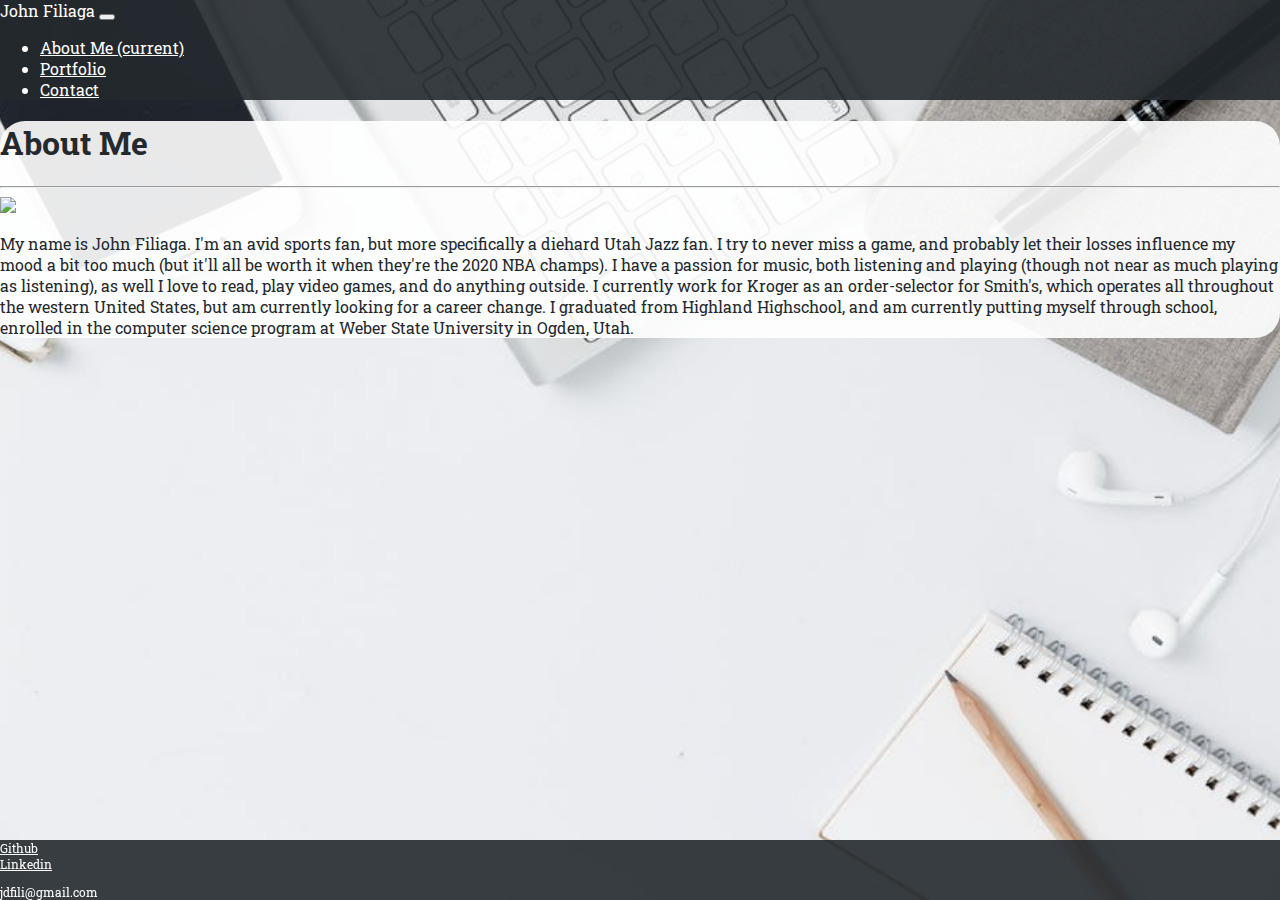
==== index.html @ 5bc5d1ea "added sticky footer" ====
<!DOCTYPE html>
<html lang="en">

<head>
    <meta charset="UTF-8">
    <meta name="viewport" content="width=device-width, initial-scale=1.0">
    <meta http-equiv="X-UA-Compatible" content="ie=edge">
    <title>About Me</title>
    <link rel="stylesheet" href="https://stackpath.bootstrapcdn.com/bootstrap/4.1.3/css/bootstrap.min.css" integrity="sha384-MCw98/SFnGE8fJT3GXwEOngsV7Zt27NXFoaoApmYm81iuXoPkFOJwJ8ERdknLPMO"
        crossorigin="anonymous">
    <link rel="stylesheet" href="https://use.fontawesome.com/releases/v5.6.3/css/all.css" integrity="sha384-UHRtZLI+pbxtHCWp1t77Bi1L4ZtiqrqD80Kn4Z8NTSRyMA2Fd33n5dQ8lWUE00s/"
        crossorigin="anonymous">
    <link rel="stylesheet" href="css/style.css">
    <link href="https://fonts.googleapis.com/css?family=Roboto+Slab" rel="stylesheet">
    <script src="https://code.jquery.com/jquery-3.3.1.slim.min.js" integrity="sha384-q8i/X+965DzO0rT7abK41JStQIAqVgRVzpbzo5smXKp4YfRvH+8abtTE1Pi6jizo"
        crossorigin="anonymous"></script>
    <script src="https://cdnjs.cloudflare.com/ajax/libs/popper.js/1.14.3/umd/popper.min.js" integrity="sha384-ZMP7rVo3mIykV+2+9J3UJ46jBk0WLaUAdn689aCwoqbBJiSnjAK/l8WvCWPIPm49"
        crossorigin="anonymous"></script>
    <script src="https://stackpath.bootstrapcdn.com/bootstrap/4.1.3/js/bootstrap.min.js" integrity="sha384-ChfqqxuZUCnJSK3+MXmPNIyE6ZbWh2IMqE241rYiqJxyMiZ6OW/JmZQ5stwEULTy"
        crossorigin="anonymous"></script>
</head>

<body>
    <div class="page-wrap">
        <nav class="navbar navbar-dark mb-4">
            <a class="navbar-brand" href="#">John Filiaga</a>
            <button class="navbar-toggler" type="button" data-toggle="collapse" data-target="#navbarText" aria-controls="navbarText"
                aria-expanded="false" aria-label="Toggle navigation">
                <span class="navbar-toggler-icon"></span>
            </button>
            <div class="collapse navbar-collapse" id="navbarText">
                <ul class="navbar-nav mr-auto">
                    <li class="nav-item active">
                        <a class="nav-link" href="index.html">About Me <span class="sr-only">(current)</span></a>
                    </li>
                    <li class="nav-item">
                        <a class="nav-link" href="portfolio.html">Portfolio</a>
                    </li>
                    <li class="nav-item">
                        <a class="nav-link" href="contact.html">Contact</a>
                    </li>
                </ul>
            </div>
        </nav>
        <div class="jumbotron m-4">
            <h1>About Me</h1>
            <hr>
            <div class="row">
                <div class="col-md-4">
                    <img id="pic" src="http://placehold.jp/200x200.png">
                </div>
                <p class="text-center col-md-8">
                    My name is John Filiaga. I'm an avid sports fan, but more specifically a diehard Utah Jazz fan. I
                    try
                    to never miss a game, and probably let their losses influence my mood a bit too much (but it'll all
                    be
                    worth it when they're the 2020 NBA champs). I have a passion for music, both listening and playing
                    (though not near as much playing as listening), as well I love to read, play video games, and do
                    anything outside. I currently work
                    for Kroger as an order-selector for Smith's, which operates all throughout the western United
                    States,
                    but am currently
                    looking for a career change. I graduated from Highland Highschool, and am currently putting myself
                    through school, enrolled in the
                    computer science program at Weber State University in Ogden, Utah.
                </p>
            </div>
        </div>
    </div>
    <footer>
        <div class="footer-text text-center">
            <div><i class="fab fa-github mr-2"></i><a href="https://github.com/jdfili">Github</a>
            </div>
            <div><i class="fab fa-linkedin mr-2"></i><a href="https://www.linkedin.com/in/john-filiaga-8a2758171/">Linkedin</a>
            </div>
            <p> <i class="far fa-envelope mr-2"></i>jdfili@gmail.com</p>
        </div>
    </footer>
</body>

</html>
---- css/style.css ----
html, body {
    margin: auto 0;
    background-image: url("../images/pexels-photo-373076.jpeg");
    background-repeat: no-repeat;
    background-position: center center;
    background-size: cover;
    color: rgb(36,41,46);
    font-family: 'Roboto Slab', serif;
    font-size: 16px;
    height: 100%;

}
nav {
    background: rgb(36,41,46,0.9);
    color: white;
}

.jumbotron {
    background: rgb(255, 255, 255, 0.9);
    border-radius: 25px;
    color: rgb(36,41,46);
}
.portfolio-container {
    text-align: center;
}
.card {
    margin: 5px;
}
img {
    height: 200px;
}
.page-wrap {
    min-height: 100%;
    margin-bottom: -5em; 
}
.page-wrap:after {
    content: "";
    display: block;
}
.contact-form {
    background: rgb(255, 255, 255, 0.9);
    border-radius: 25px;
    color: rgb(36,41,46);
}
a {
    color: white;
}
a:hover {
    cursor: pointer;
    text-decoration: none;
}
footer, .page-wrap:after {
    height: 5em; 
  }
footer {
    background: rgb(36,41,46,0.9);
    color: white;
    position: fixed;
    left: 0;
    bottom: 0;
    width: 100%;
    height: 5em;
    font-size: 12px;
}
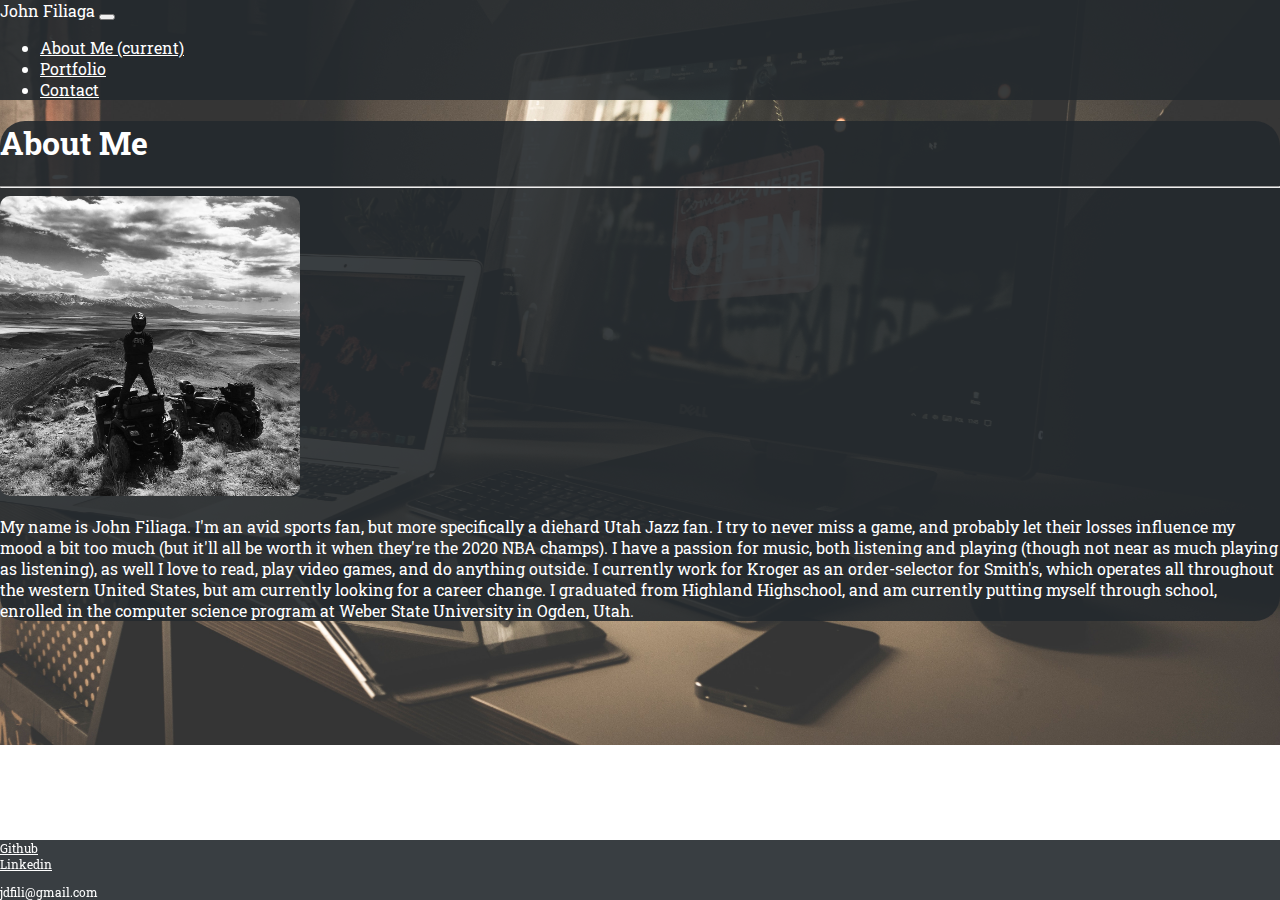
==== commit 5b7804d5: "changed icons and color scheme" ====
--- a/index.html
+++ b/index.html
@@ -23,12 +23,12 @@
 <body>
     <div class="page-wrap">
         <nav class="navbar navbar-dark mb-4">
-            <a class="navbar-brand" href="#">John Filiaga</a>
+            <a class="navbar-brand ml-4" href="#">John Filiaga</a>
             <button class="navbar-toggler" type="button" data-toggle="collapse" data-target="#navbarText" aria-controls="navbarText"
                 aria-expanded="false" aria-label="Toggle navigation">
                 <span class="navbar-toggler-icon"></span>
             </button>
-            <div class="collapse navbar-collapse" id="navbarText">
+            <div class="collapse navbar-collapse ml-4" id="navbarText">
                 <ul class="navbar-nav mr-auto">
                     <li class="nav-item active">
                         <a class="nav-link" href="index.html">About Me <span class="sr-only">(current)</span></a>
@@ -47,9 +47,9 @@
             <hr>
             <div class="row">
                 <div class="col-md-4">
-                    <img id="pic" src="http://placehold.jp/200x200.png">
+                    <img id="pic" style="width:300px; height:300px; border-radius: 10px;" src="images/image.jpg">
                 </div>
-                <p class="text-center col-md-8">
+                <p class="col-md-8">
                     My name is John Filiaga. I'm an avid sports fan, but more specifically a diehard Utah Jazz fan. I
                     try
                     to never miss a game, and probably let their losses influence my mood a bit too much (but it'll all
--- a/css/style.css
+++ b/css/style.css
@@ -1,6 +1,6 @@
-html, body {
+body {
     margin: auto 0;
-    background-image: url("../images/pexels-photo-373076.jpeg");
+    background-image: url("../images/business-computer-connection-450035.jpg");
     background-repeat: no-repeat;
     background-position: center center;
     background-size: cover;
@@ -16,15 +16,21 @@
 }
 
 .jumbotron {
-    background: rgb(255, 255, 255, 0.9);
+    background: rgb(36,41,46,0.9);
     border-radius: 25px;
-    color: rgb(36,41,46);
+    color: white;
+
+}
+
+hr {
+    background: rgba(144, 125, 125, 0.9);
 }
 .portfolio-container {
     text-align: center;
 }
 .card {
     margin: 5px;
+    border: 0px;
 }
 img {
     height: 200px;
@@ -38,9 +44,20 @@
     display: block;
 }
 .contact-form {
-    background: rgb(255, 255, 255, 0.9);
+    background: rgba(144, 125, 125, 0.9);
     border-radius: 25px;
     color: rgb(36,41,46);
+}
+.btn {
+    background: rgb(36,41,46,0.9);
+    color: white;
+}
+.portfolio-btn {
+    background: rgb(36,41,46,0.9);
+    transition: 0.3s;
+}
+.portfolio-btn:hover {
+    transform: scale(1.05, 1.05)
 }
 a {
     color: white;
@@ -48,6 +65,7 @@
 a:hover {
     cursor: pointer;
     text-decoration: none;
+    color: white;
 }
 footer, .page-wrap:after {
     height: 5em; 
@@ -63,3 +81,4 @@
     font-size: 12px;
 }
 
+
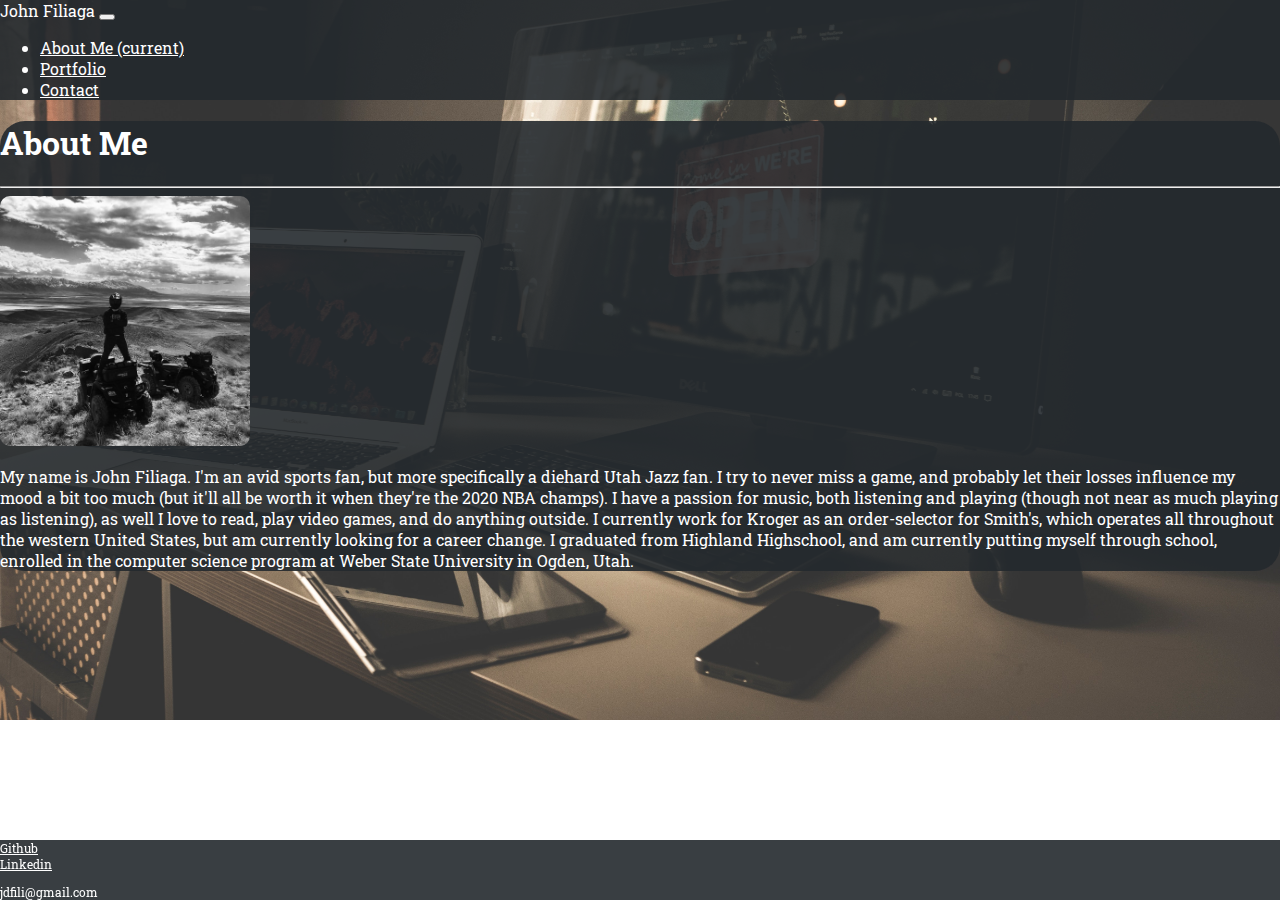
==== commit eeb059b9: "added formspree" ====
--- a/index.html
+++ b/index.html
@@ -46,10 +46,10 @@
             <h1>About Me</h1>
             <hr>
             <div class="row">
-                <div class="col-md-4">
-                    <img id="pic" style="width:300px; height:300px; border-radius: 10px;" src="images/image.jpg">
+                <div class="col-md-3">
+                    <img id="pic" style="width:250px; height:250px; border-radius: 10px;" src="images/image.jpg">
                 </div>
-                <p class="col-md-8">
+                <p class="col-md-9">
                     My name is John Filiaga. I'm an avid sports fan, but more specifically a diehard Utah Jazz fan. I
                     try
                     to never miss a game, and probably let their losses influence my mood a bit too much (but it'll all
--- a/css/style.css
+++ b/css/style.css
@@ -52,12 +52,14 @@
     background: rgb(36,41,46,0.9);
     color: white;
 }
+
 .portfolio-btn {
     background: rgb(36,41,46,0.9);
+    padding-right: 30px;
     transition: 0.3s;
 }
 .portfolio-btn:hover {
-    transform: scale(1.05, 1.05)
+    transform: scale(1.05, 1.05);
 }
 a {
     color: white;
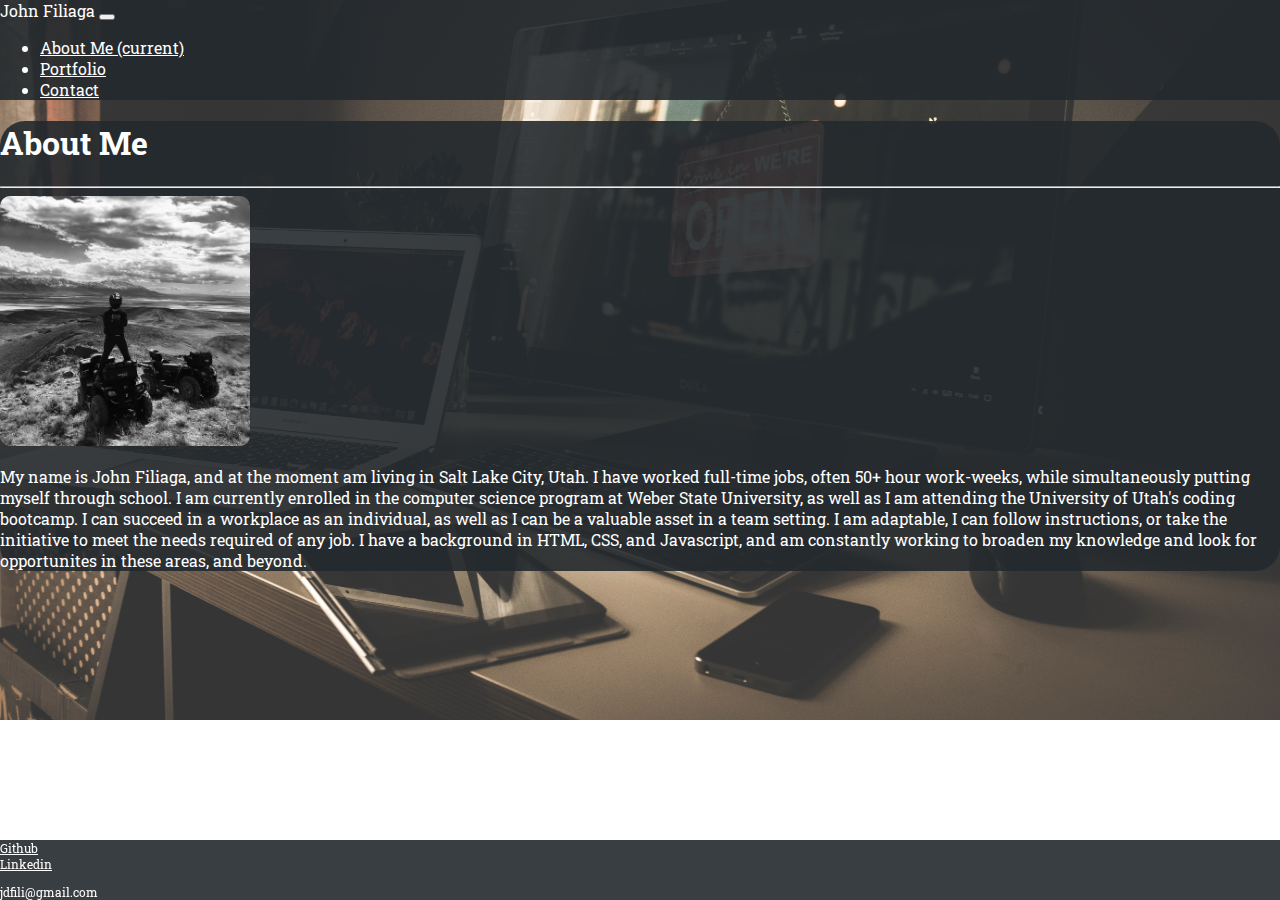
==== commit 998c0057: "changed about me" ====
--- a/index.html
+++ b/index.html
@@ -50,20 +50,14 @@
                     <img id="pic" style="width:250px; height:250px; border-radius: 10px;" src="images/image.jpg">
                 </div>
                 <p class="col-md-9">
-                    My name is John Filiaga. I'm an avid sports fan, but more specifically a diehard Utah Jazz fan. I
-                    try
-                    to never miss a game, and probably let their losses influence my mood a bit too much (but it'll all
-                    be
-                    worth it when they're the 2020 NBA champs). I have a passion for music, both listening and playing
-                    (though not near as much playing as listening), as well I love to read, play video games, and do
-                    anything outside. I currently work
-                    for Kroger as an order-selector for Smith's, which operates all throughout the western United
-                    States,
-                    but am currently
-                    looking for a career change. I graduated from Highland Highschool, and am currently putting myself
-                    through school, enrolled in the
-                    computer science program at Weber State University in Ogden, Utah.
-                </p>
+                    My name is John Filiaga, and at the moment am living in Salt Lake City, Utah. I have worked full-time jobs, often 50+ hour
+                    work-weeks, while simultaneously putting myself through school. I am currently enrolled in the
+                    computer science program at Weber State University, as well as I am attending the University of
+                    Utah's coding bootcamp. I can succeed in a workplace as an
+                    individual, as well as I can be a valuable asset in a team setting. I am adaptable, I can follow
+                    instructions, or take the initiative to meet the needs required of any job. I have a background in
+                    HTML, CSS, and Javascript, and am constantly working to broaden my knowledge and look for opportunites in these areas, and
+                    beyond.
             </div>
         </div>
     </div>
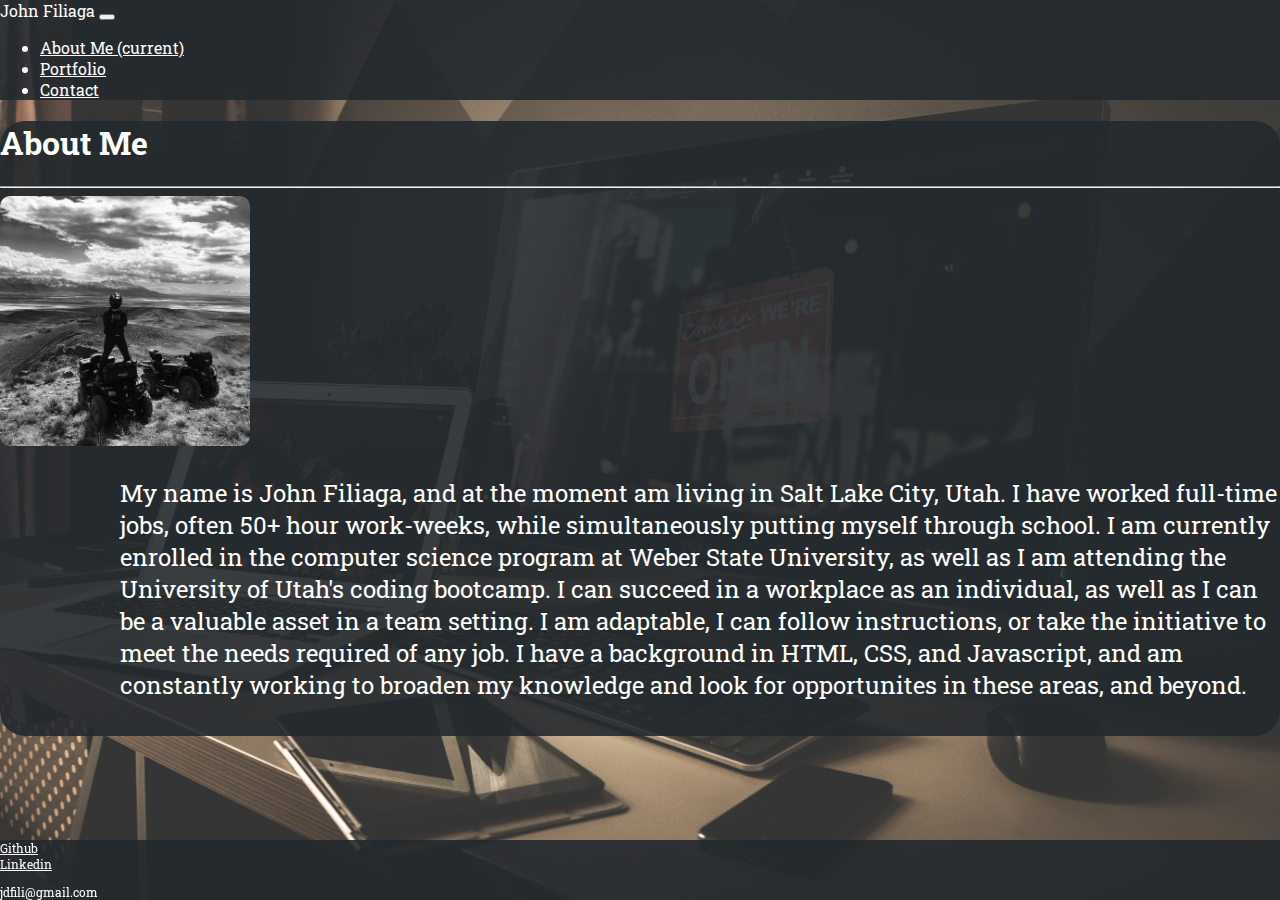
==== commit 82410eb7: "media queries, add links to images in portfolio" ====
--- a/index.html
+++ b/index.html
@@ -45,19 +45,24 @@
         <div class="jumbotron m-4">
             <h1>About Me</h1>
             <hr>
-            <div class="row">
+            <div class="row about">
                 <div class="col-md-3">
-                    <img id="pic" style="width:250px; height:250px; border-radius: 10px;" src="images/image.jpg">
+                    <img id="pic" class="my-pic" src="images/image.jpg">
                 </div>
-                <p class="col-md-9">
-                    My name is John Filiaga, and at the moment am living in Salt Lake City, Utah. I have worked full-time jobs, often 50+ hour
+                <p class="about-text col-md-9">
+                    My name is John Filiaga, and at the moment am living in Salt Lake City, Utah. I have worked
+                    full-time jobs, often 50+ hour
                     work-weeks, while simultaneously putting myself through school. I am currently enrolled in the
                     computer science program at Weber State University, as well as I am attending the University of
                     Utah's coding bootcamp. I can succeed in a workplace as an
-                    individual, as well as I can be a valuable asset in a team setting. I am adaptable, I can follow
-                    instructions, or take the initiative to meet the needs required of any job. I have a background in
-                    HTML, CSS, and Javascript, and am constantly working to broaden my knowledge and look for opportunites in these areas, and
-                    beyond.
+                    individual, as well as I can be a valuable asset in a team setting. I am adaptable, I can
+                    follow
+                    instructions, or take the initiative to meet the needs required of any job. I have a background
+                    in
+                    HTML, CSS, and Javascript, and am constantly working to broaden my knowledge and look for
+                    opportunites in these areas, and
+                    beyond. </p>
+
             </div>
         </div>
     </div>
--- a/css/style.css
+++ b/css/style.css
@@ -25,6 +25,12 @@
 hr {
     background: rgba(144, 125, 125, 0.9);
 }
+
+.my-pic {
+    width:250px; 
+    height:250px; 
+    border-radius: 10px;
+}
 .portfolio-container {
     text-align: center;
 }
@@ -36,8 +42,8 @@
     height: 200px;
 }
 .page-wrap {
-    min-height: 100%;
-    margin-bottom: -5em; 
+    height: 100vh;
+    min-height: 100vh;
 }
 .page-wrap:after {
     content: "";
@@ -82,5 +88,51 @@
     height: 5em;
     font-size: 12px;
 }
+/* Media queries */
+@media only screen and (max-width: 988px) {
+    
+    .jumbotron {
+        background: rgb(30, 34, 37);
+    }
+    footer {
+        background: rgb(30, 34, 37);
+    }
+    nav {
+        background: rgb(30, 34, 37);
+    }
+    .btn {
+        background: rgb(30, 34, 37);
+    }
+    .page-wrap {
+        height: 100%;
+    }
+   .about{
+       position: relative;
+       word-wrap: break-word;
+   }
+   .about-text {
+       padding-left: 7em;
+   }
+   
+}
+@media (min-width: 768px) {
+    .about {
+        height: 60vh;
+        font-size: 1.50em;
+    }
 
-
+    .page-wrap {
+        height: 100%;
+    }
+   
+    .about-text {
+        padding-left: 5em;
+        height: 75%;
+    }
+}
+/* @media screen and (max-width:750px){ 
+    .img {
+        text-align: center;
+    }
+}
+     */
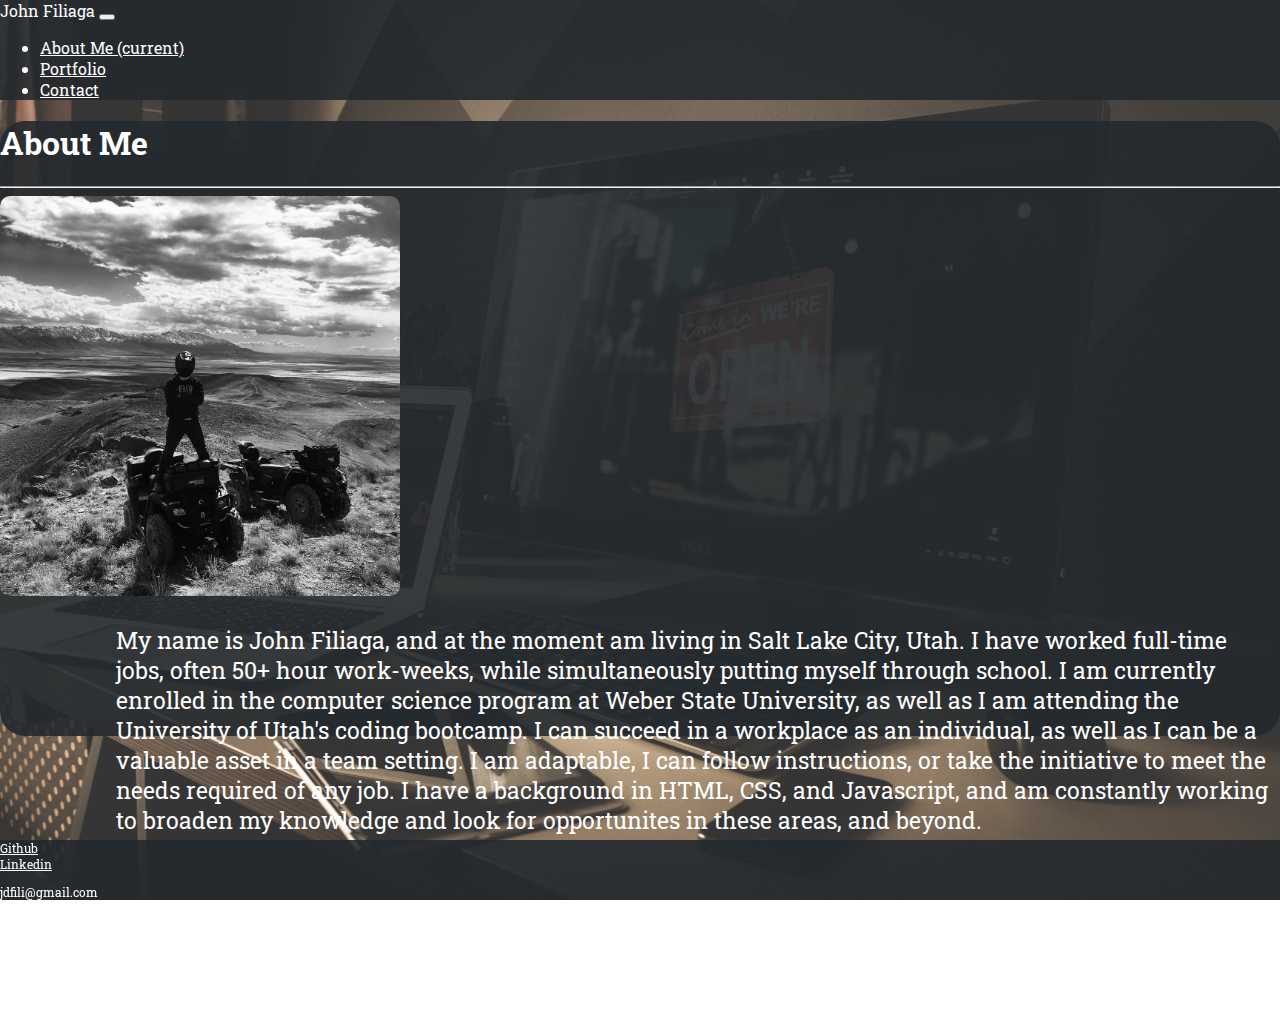
==== commit bc578771: "updated portfolio" ====
--- a/index.html
+++ b/index.html
@@ -43,11 +43,11 @@
             </div>
         </nav>
         <div class="jumbotron m-4">
-            <h1>About Me</h1>
+            <h1 class="about-title">About Me</h1>
             <hr>
             <div class="row about">
-                <div class="col-md-3">
-                    <img id="pic" class="my-pic" src="images/image.jpg">
+                <div class="col-md-3 img-container">
+                    <img id="pic" class="my-pic" src="images/image.jpg" style="width:initial">
                 </div>
                 <p class="about-text col-md-9">
                     My name is John Filiaga, and at the moment am living in Salt Lake City, Utah. I have worked
--- a/css/style.css
+++ b/css/style.css
@@ -89,6 +89,7 @@
     font-size: 12px;
 }
 /* Media queries */
+
 @media only screen and (max-width: 988px) {
     
     .jumbotron {
@@ -118,9 +119,12 @@
 @media (min-width: 768px) {
     .about {
         height: 60vh;
-        font-size: 1.50em;
+        font-size: 1.45em;
     }
-
+    .my-pic{
+        height: 400px;
+        width: 400px;
+    }
     .page-wrap {
         height: 100%;
     }
@@ -128,11 +132,29 @@
     .about-text {
         padding-left: 5em;
         height: 75%;
+        word-wrap: break-word
     }
+
 }
-/* @media screen and (max-width:750px){ 
-    .img {
-        text-align: center;
+@media screen and (max-width:400px){ 
+    .jumbotron {
+        background: rgb(30, 34, 37);
     }
+    footer {
+        background: rgb(30, 34, 37);
+    }
+    nav {
+        background: rgb(30, 34, 37);
+    }
+    .btn {
+        background: rgb(30, 34, 37);
+    }
+    .about {
+        font-size: 1em;
+    }
+    .about-text {
+        position: relative;
+
+    }
+    
 }
-     */
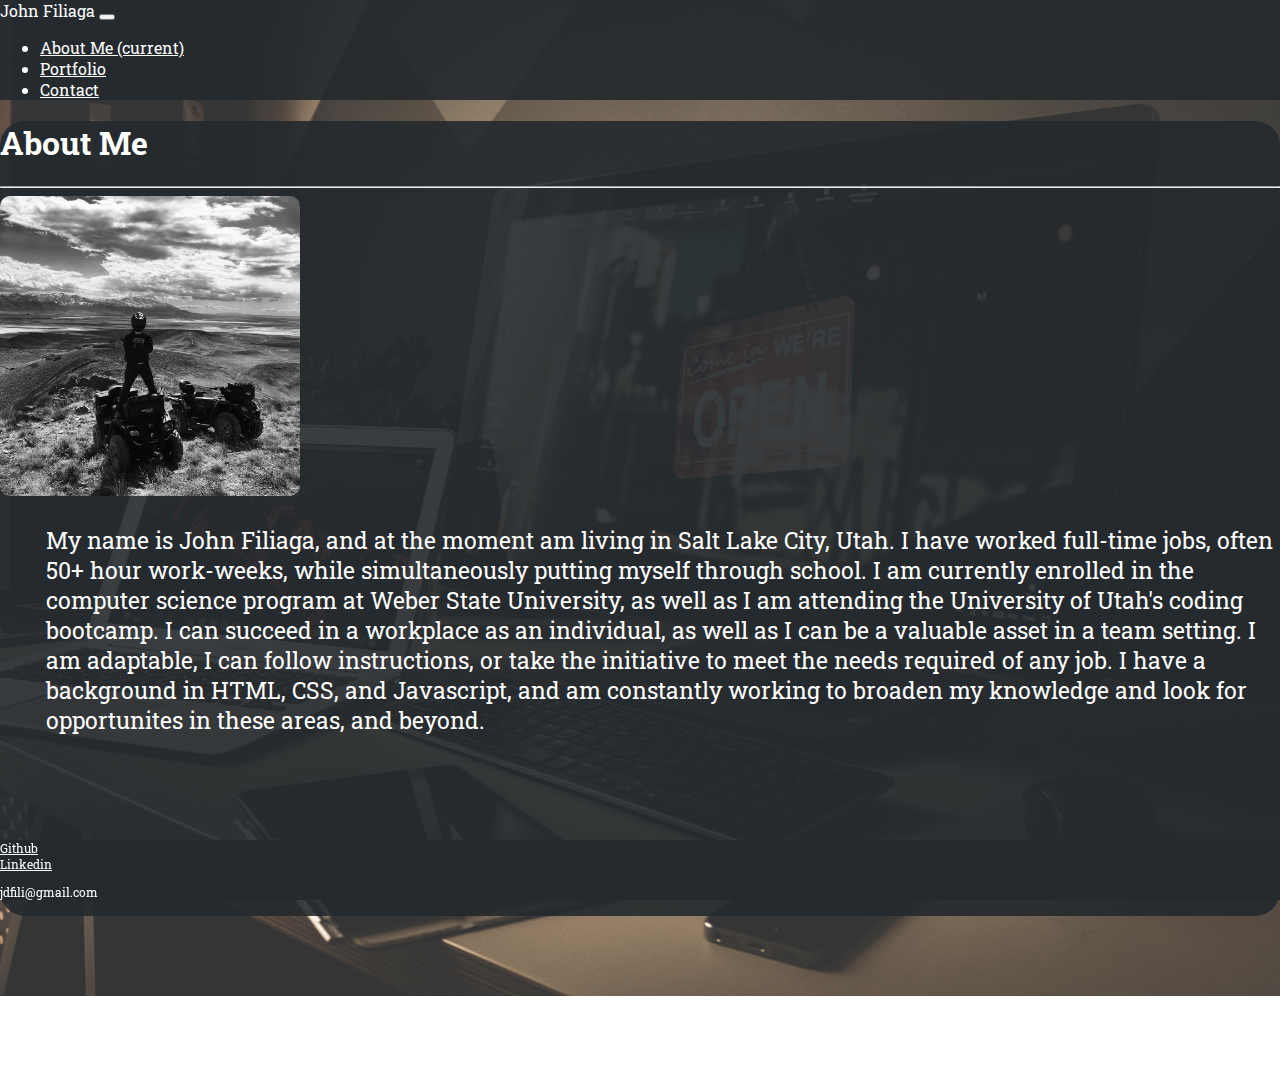
==== commit 13bff123: "media query" ====
--- a/index.html
+++ b/index.html
@@ -47,7 +47,7 @@
             <hr>
             <div class="row about">
                 <div class="col-md-3 img-container">
-                    <img id="pic" class="my-pic" src="images/image.jpg" style="width:initial">
+                    <img id="pic" class="my-pic" src="images/image.jpg">
                 </div>
                 <p class="about-text col-md-9">
                     My name is John Filiaga, and at the moment am living in Salt Lake City, Utah. I have worked
--- a/css/style.css
+++ b/css/style.css
@@ -58,7 +58,18 @@
     background: rgb(36,41,46,0.9);
     color: white;
 }
-
+.github-link {
+    border-radius: 100%;
+    margin-top: 2px;
+    padding: 0;
+    position: relative;
+    left: 44%;
+}
+.github-icon {
+    text-align: center;
+    left: 4px;
+    position: relative;
+}
 .portfolio-btn {
     background: rgb(36,41,46,0.9);
     padding-right: 30px;
@@ -118,19 +129,19 @@
 }
 @media (min-width: 768px) {
     .about {
-        height: 60vh;
+        height: 80vh;
         font-size: 1.45em;
     }
     .my-pic{
-        height: 400px;
-        width: 400px;
+        height: 300px;
+        width: 300px;
     }
     .page-wrap {
         height: 100%;
     }
    
     .about-text {
-        padding-left: 5em;
+        padding-left: 2em;
         height: 75%;
         word-wrap: break-word
     }
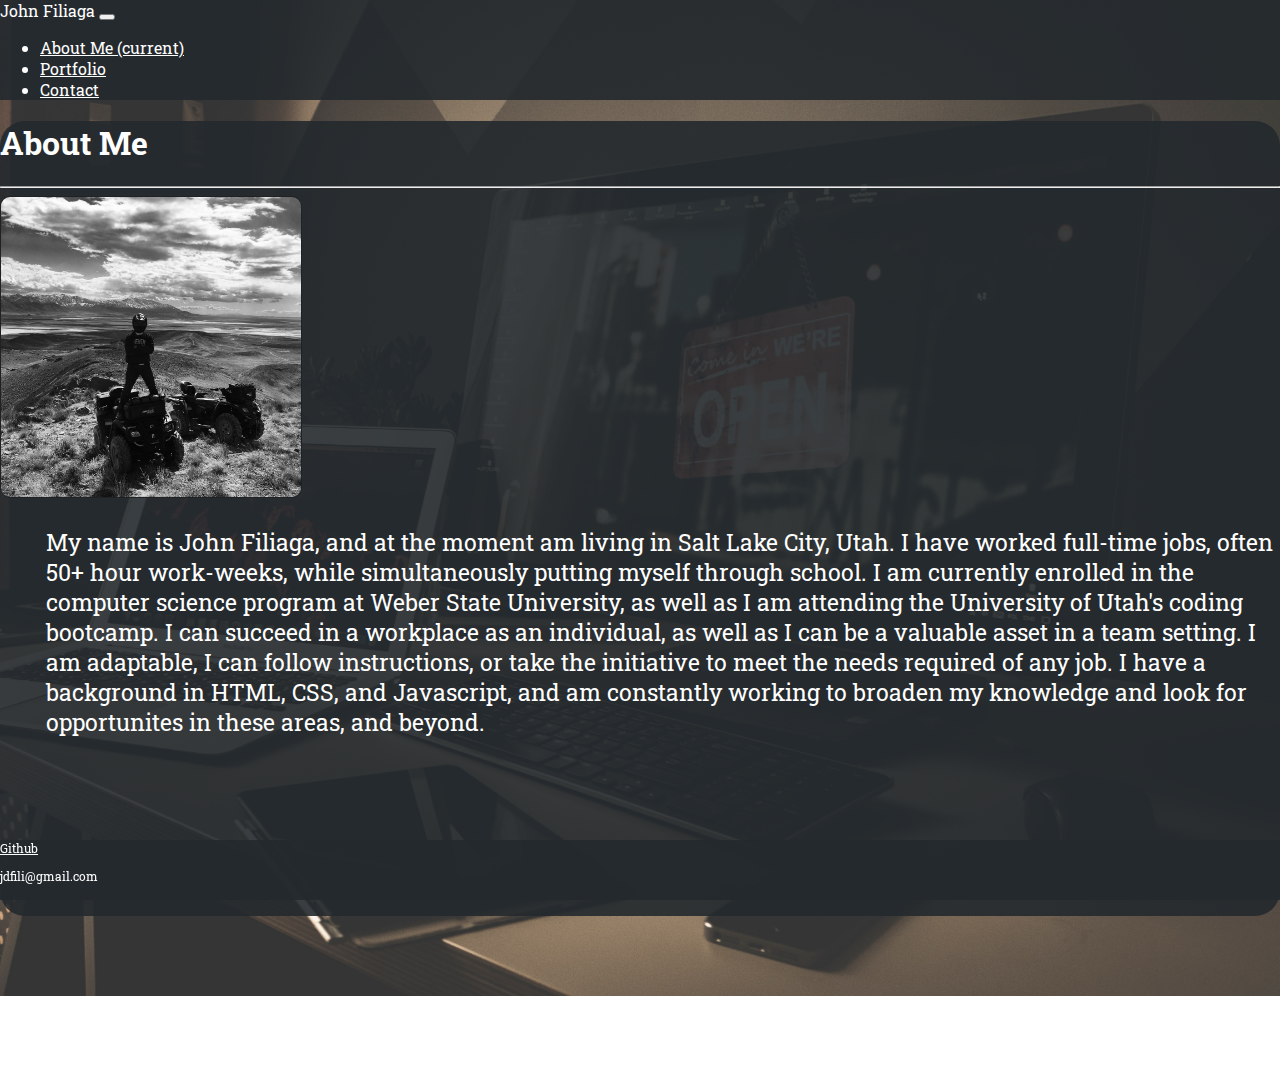
==== commit 6ff92337: "portfolio update" ====
--- a/index.html
+++ b/index.html
@@ -70,8 +70,6 @@
         <div class="footer-text text-center">
             <div><i class="fab fa-github mr-2"></i><a href="https://github.com/jdfili">Github</a>
             </div>
-            <div><i class="fab fa-linkedin mr-2"></i><a href="https://www.linkedin.com/in/john-filiaga-8a2758171/">Linkedin</a>
-            </div>
             <p> <i class="far fa-envelope mr-2"></i>jdfili@gmail.com</p>
         </div>
     </footer>
--- a/css/style.css
+++ b/css/style.css
@@ -19,6 +19,7 @@
     background: rgb(36,41,46,0.9);
     border-radius: 25px;
     color: white;
+    margin: auto;
 
 }
 
@@ -33,6 +34,8 @@
 }
 .portfolio-container {
     text-align: center;
+    height: 275vh;
+    min-height: 275vh;
 }
 .card {
     margin: 5px;
@@ -40,6 +43,11 @@
 }
 img {
     height: 200px;
+    border: 1px solid rgb(30, 34, 37);
+}
+.description {
+    height: 15px;
+    font-size: 12px;
 }
 .page-wrap {
     height: 100vh;
@@ -125,6 +133,7 @@
    .about-text {
        padding-left: 7em;
    }
+  
    
 }
 @media (min-width: 768px) {
@@ -146,7 +155,10 @@
         word-wrap: break-word
     }
 
+
 }
+
+
 @media screen and (max-width:400px){ 
     .jumbotron {
         background: rgb(30, 34, 37);
@@ -167,5 +179,12 @@
         position: relative;
 
     }
+    .page-wrap:after {
+        content: none;
+        display: block;
+    }
+    .portfolio-container {
+        height: 490vh
+    }
     
 }
